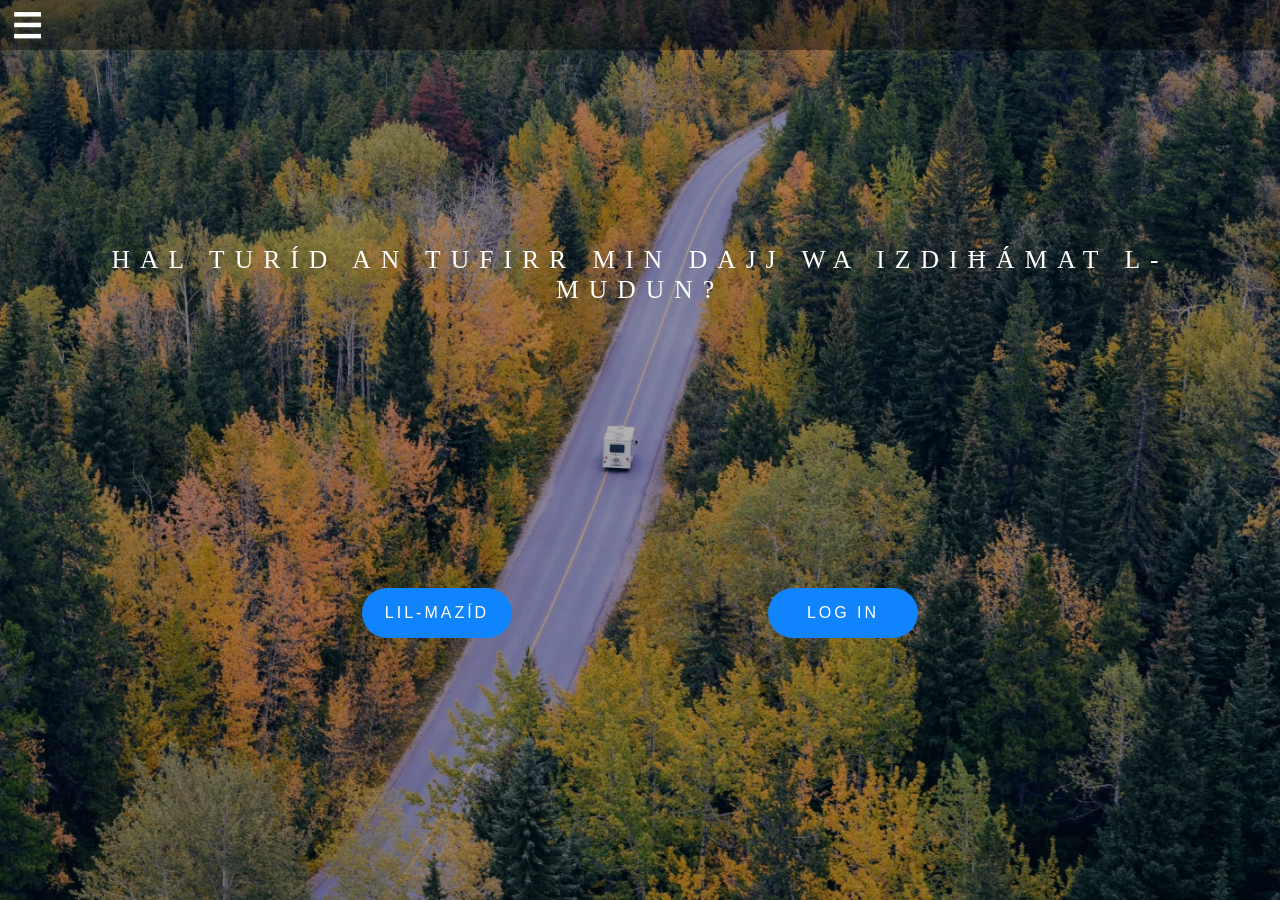
==== index.html @ c8acfcae "Merge branch 'master' of https://github.com/fakhrytatanaki/fahridovic.github.io" ====
<!DOCTYPE html>
<html>
<head>
  <title>El Testa</title>
<link rel="stylesheet" type="text/css" href="style.css">
 <meta charset="UTF-8" name="viewport" content="width=device-width, initial-scale=1, shrink-to-fit=no">
 <title>testa</title>
</head>
<body>
<img class="bg" src="image.jpg">
<div id="bbg">
</div>
<div class="cont">
  <div id="navbar" class="gr4 guide">
    <img src="cmenu.svg" id="cmenu">
</div>
<div class="gr1 guide">
  <font class="maintext">
    Hal turíd an tufirr min dajj wa izdiħámat l-mudun?
  </font>
</div>
<div class="gr2 guide">
  <input type="button" value="lil-mazíd" class="elbtn">
  <input type="button" value="log in" class="elbtn">
</div>
<div class="gr3 guide">
</div>
</div>
</body>
</html>
---- style.css ----
body
{
    font-family:futura;
    margin:0;
}

img.bg
{
  display: block;
  position: absolute;
  width: 100vw;
  height: 100vh;
  object-fit: cover;
  filter:blur(0);
  animation-name:blurin;
  animation-duration:7s;
  opacity:0.7;
}
@keyframes blurin {
0%{filter:blur(20px);opacity:0;}
100%{filter:blur(0);opacity:0.7;}
}
.maintext
{
  font-size:1.6em;
  letter-spacing:10px;
  color:white;
  text-transform:uppercase;
  margin:5%;

}

.elbtn
{
  background-color:rgb(16, 132, 252);
  width:150px;
  height:50px;
  text-transform:uppercase;
  color:white;
  letter-spacing:3px;
  border-radius:30px;
  transition:all 0.5s;
  cursor:pointer;
  border:none;
  font-size:1em;
  margin:0 10%;
  
}
.elbtn:hover
{
  transform:scale(1.1);
  background-color:#005970;
}

.cont
{
opacity:1;
animation-name:fadein;
animation-duration:3s;
position: absolute;
width:100%;
height:100%;
}
@keyframes fadein {
  0%{opacity:0;}
  50%{opacity:0;}
  100%{opacity:1;}
}
/* .guide
{
  background-color:rgba(13, 108, 133, 0.71);
  border:red solid 1px;
} */

.gr4
{
  height:50px;
  width:auto;
  background:rgba(0, 0, 0, 0.4);
  display: flex;
  align-items: center;
}
.gr1
{
display:flex;
justify-content: center;
height:50%;
width:auto;
align-items: center;
text-align: center;
}
.gr2
{
  display:flex;
  height:25%;
  width:auto;
  flex-wrap: wrap;
  justify-content: center;
  align-items: center;
}
.gr3
{
  height:17%;
  width:auto;
}
#bbg
{
background-color:black;
position: absolute;
width:100%;
height:100%;
animation-name:fadeout;
animation-duration:5s;
z-index:-1;
}

#cmenu
{
width:auto;
height:90%;
margin:5px;
}
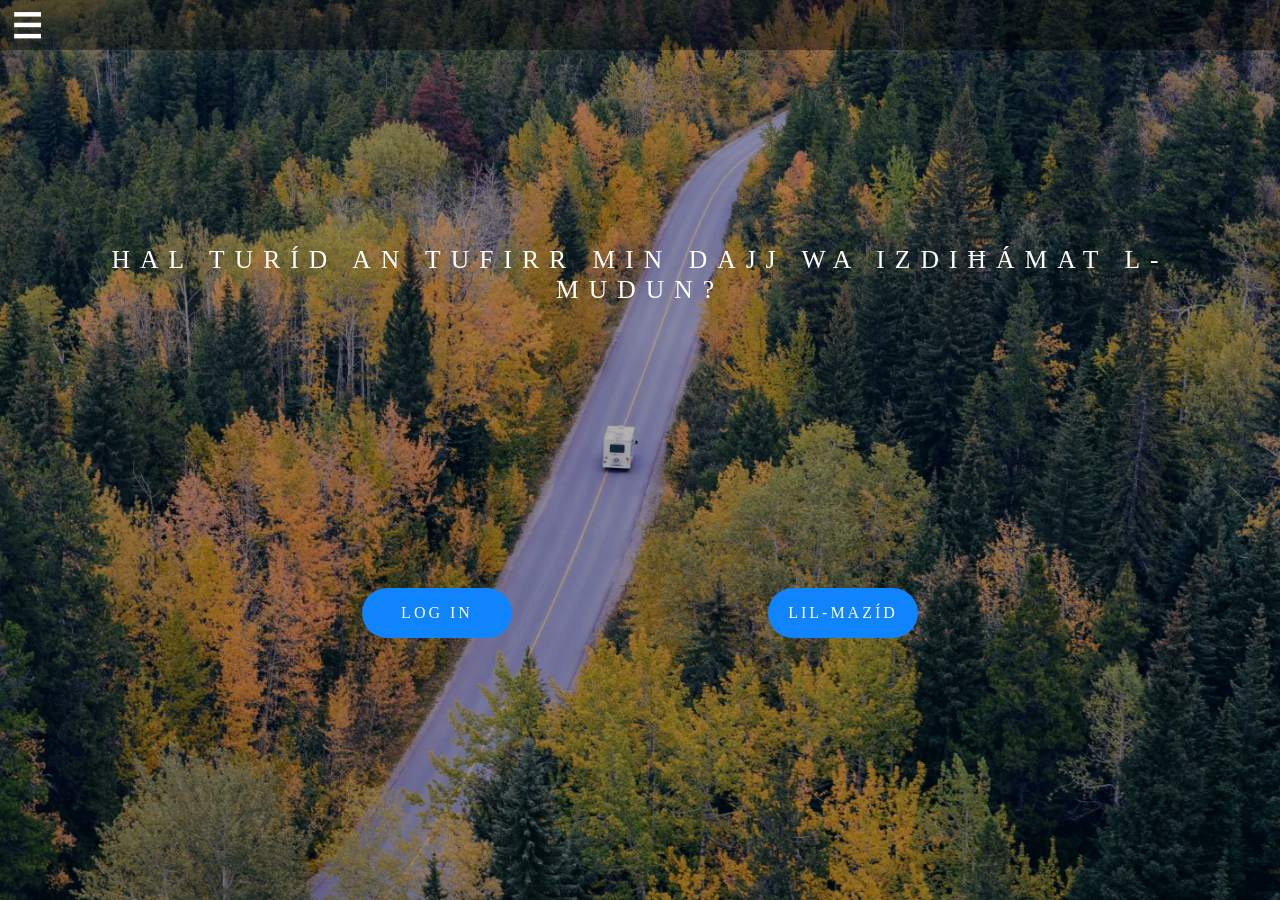
==== commit ee63e668: "some adjustments" ====
--- a/index.html
+++ b/index.html
@@ -20,8 +20,8 @@
   </font>
 </div>
 <div class="gr2 guide">
-  <input type="button" value="lil-mazíd" class="elbtn">
-  <input type="button" value="log in" class="elbtn">
+  <div class="elbtn">log in</div>
+  <div class="elbtn">lil-mazíd</div>
 </div>
 <div class="gr3 guide">
 </div>
--- a/style.css
+++ b/style.css
@@ -44,7 +44,10 @@
   border:none;
   font-size:1em;
   margin:0 10%;
-  
+  display: flex;
+  align-items: center;
+  justify-content: center;
+
 }
 .elbtn:hover
 {
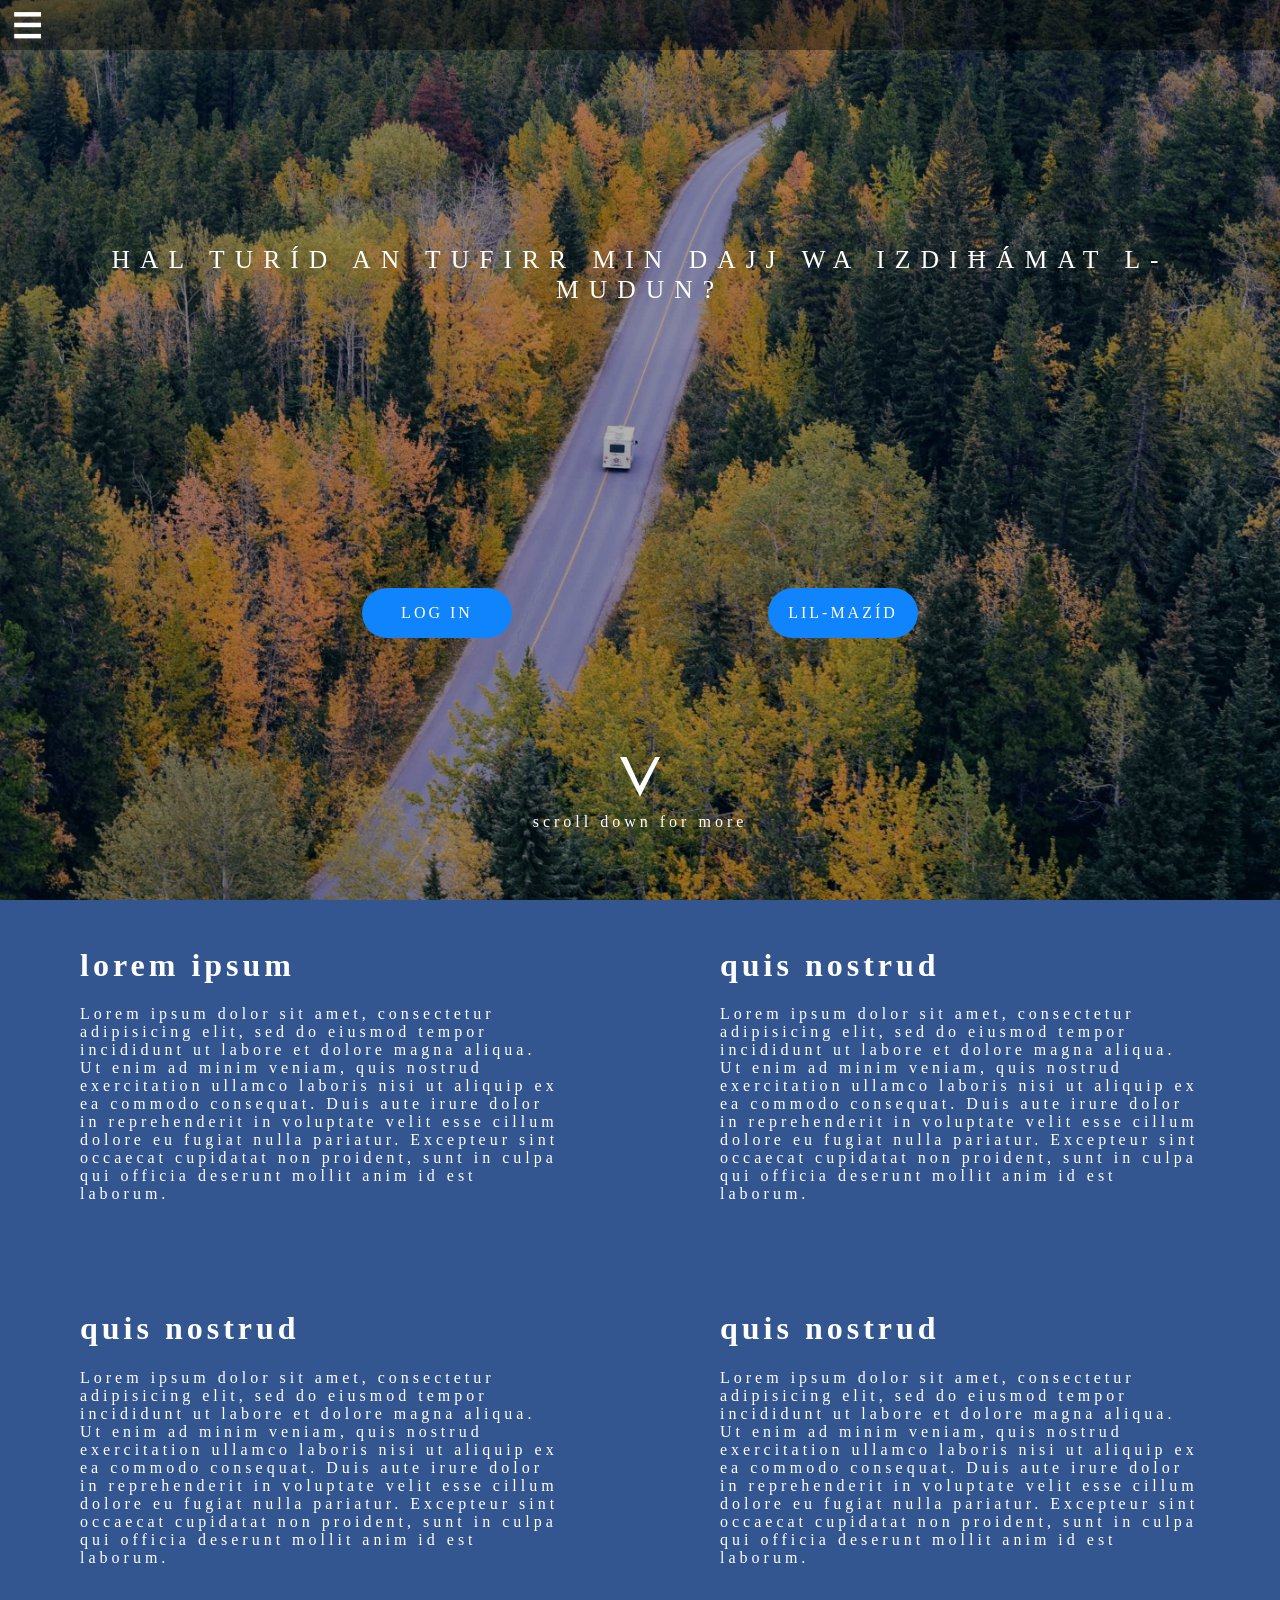
==== commit 364a68bf: "extra elements" ====
--- a/index.html
+++ b/index.html
@@ -24,6 +24,33 @@
   <div class="elbtn">lil-mazíd</div>
 </div>
 <div class="gr3 guide">
+  <img class="chevron" src="chevron.svg">
+      <p>scroll down for more</p>
+  </div>
+</div>
+<div class="cont2">
+<div class="grb guide">
+<h1>lorem ipsum</h1>
+<p>Lorem ipsum dolor sit amet, consectetur adipisicing elit, sed do eiusmod tempor incididunt ut labore et dolore magna aliqua. Ut enim ad minim veniam, quis nostrud exercitation ullamco laboris nisi ut aliquip ex ea commodo consequat. Duis aute irure dolor in reprehenderit in voluptate velit esse cillum dolore eu fugiat nulla pariatur. Excepteur sint occaecat cupidatat non proident, sunt in culpa qui officia deserunt mollit anim id est laborum.
+</p>
+</div>
+<div class="grb guide">
+<h1>quis nostrud</h1>
+<p>Lorem ipsum dolor sit amet, consectetur adipisicing elit, sed do eiusmod tempor incididunt ut labore et dolore magna aliqua. Ut enim ad minim veniam, quis nostrud exercitation ullamco laboris nisi ut aliquip ex ea commodo consequat. Duis aute irure dolor in reprehenderit in voluptate velit esse cillum dolore eu fugiat nulla pariatur. Excepteur sint occaecat cupidatat non proident, sunt in culpa qui officia deserunt mollit anim id est laborum.
+</p>
+<br>
+</div>
+<div class="grb guide">
+<h1>quis nostrud</h1>
+<p>Lorem ipsum dolor sit amet, consectetur adipisicing elit, sed do eiusmod tempor incididunt ut labore et dolore magna aliqua. Ut enim ad minim veniam, quis nostrud exercitation ullamco laboris nisi ut aliquip ex ea commodo consequat. Duis aute irure dolor in reprehenderit in voluptate velit esse cillum dolore eu fugiat nulla pariatur. Excepteur sint occaecat cupidatat non proident, sunt in culpa qui officia deserunt mollit anim id est laborum.
+</p>
+<br>
+</div>
+<div class="grb guide">
+<h1>quis nostrud</h1>
+<p>Lorem ipsum dolor sit amet, consectetur adipisicing elit, sed do eiusmod tempor incididunt ut labore et dolore magna aliqua. Ut enim ad minim veniam, quis nostrud exercitation ullamco laboris nisi ut aliquip ex ea commodo consequat. Duis aute irure dolor in reprehenderit in voluptate velit esse cillum dolore eu fugiat nulla pariatur. Excepteur sint occaecat cupidatat non proident, sunt in culpa qui officia deserunt mollit anim id est laborum.
+</p>
+<br>
 </div>
 </div>
 </body>
--- a/style.css
+++ b/style.css
@@ -57,10 +57,10 @@
 
 .cont
 {
+position: absolute;
 opacity:1;
 animation-name:fadein;
 animation-duration:3s;
-position: absolute;
 width:100%;
 height:100%;
 }
@@ -103,13 +103,30 @@
 }
 .gr3
 {
+  display: flex;
+  justify-content: center;
+  align-items: center;
+  flex-direction: column;
   height:17%;
   width:auto;
+  color:white;
+  letter-spacing:4px;
+  animation:fadein2 10s;
+}
+@keyframes fadein2 {
+  0%{opacity:0;}
+  60%{opacity:0;}
+  100%{opacity:1;}
+}
+.chevron
+{
+  width:40px;
+  height:40px;
 }
 #bbg
 {
 background-color:black;
-position: absolute;
+position: fixed;
 width:100%;
 height:100%;
 animation-name:fadeout;
@@ -123,3 +140,32 @@
 height:90%;
 margin:5px;
 }
+
+.cont2
+{
+  top:100%;
+  display:flex;
+  position: absolute;
+  color:white;
+  width:100%;
+  height:auto;
+flex-flow: row wrap;
+justify-content: space-around;
+background-color:#345690;
+}
+
+.grb
+{
+  letter-spacing:4px;
+  height:50%;
+  width:30rem;
+  padding:2%;
+}
+
+.row1
+{
+  height:auto;
+  width:100%;
+  display: flex;
+  align-self: baseline;
+}
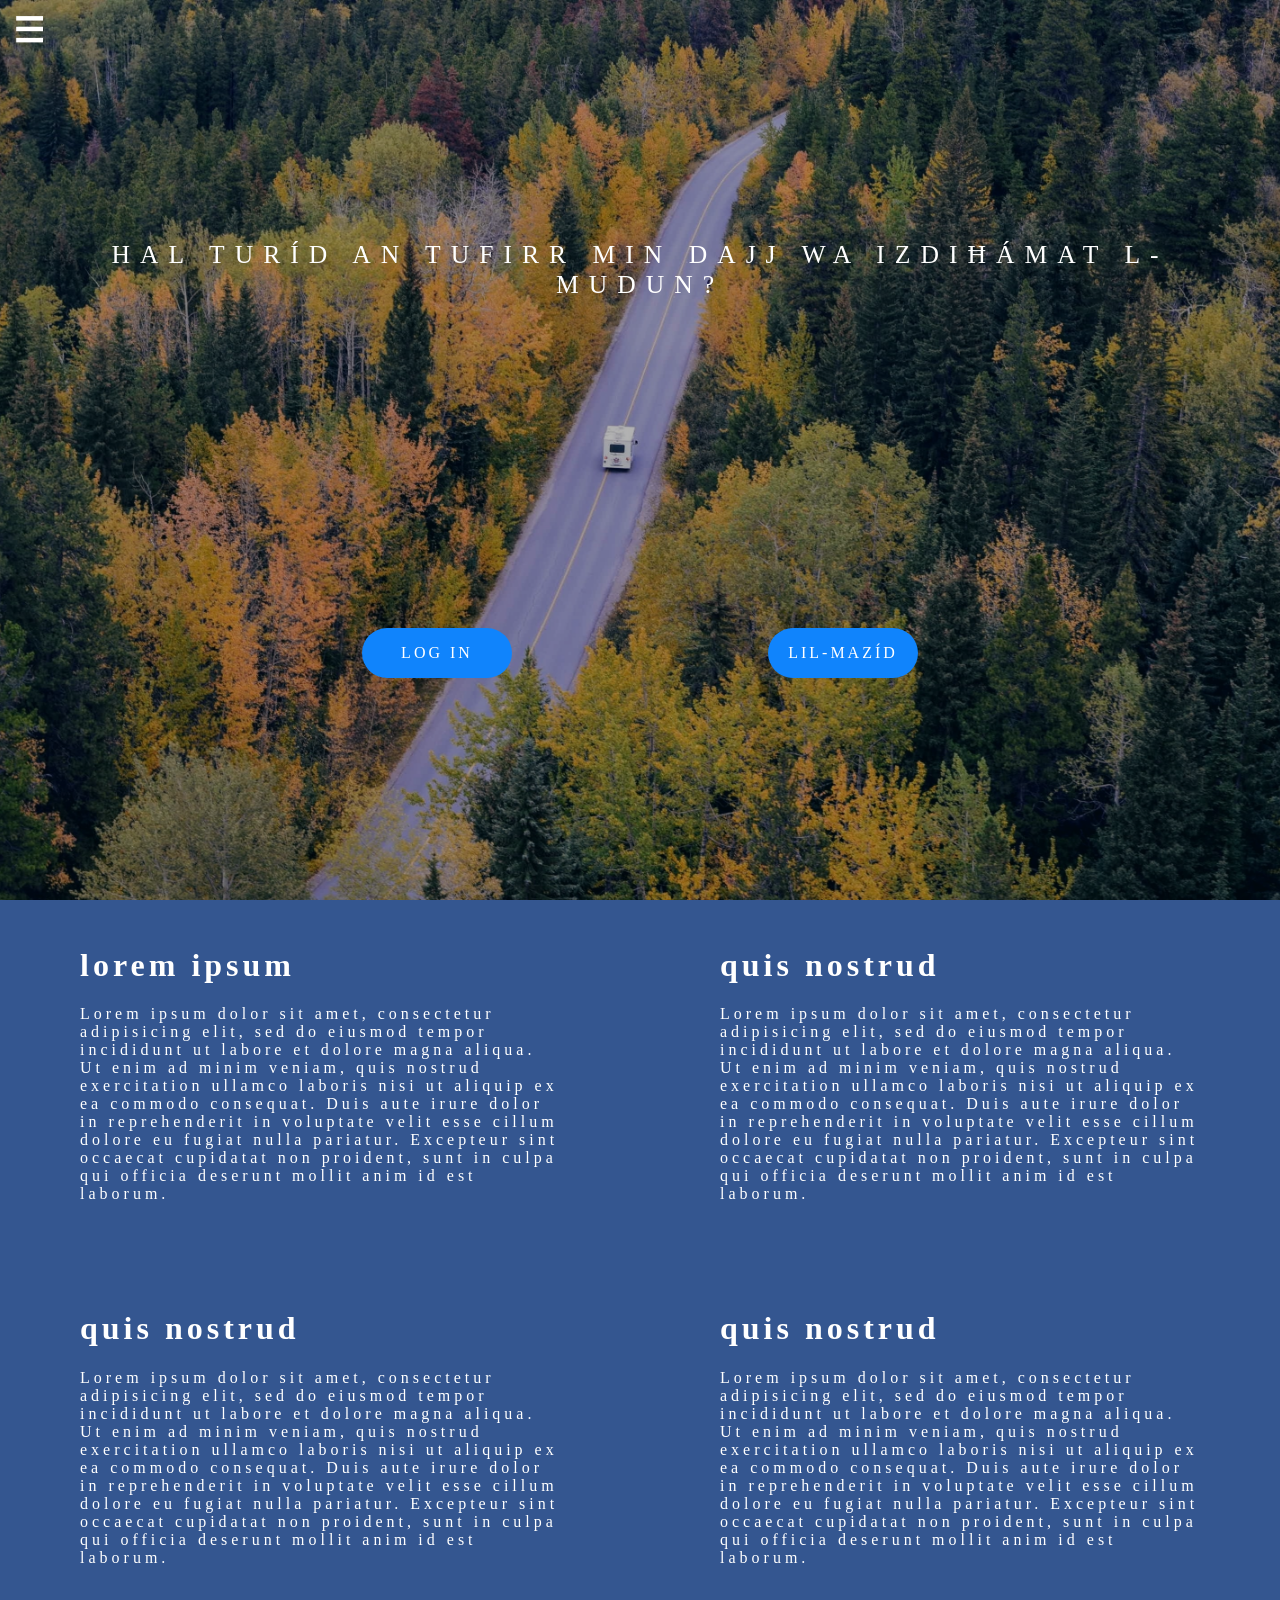
==== commit a7a97ad1: "JS collapse menu" ====
--- a/index.html
+++ b/index.html
@@ -4,16 +4,16 @@
   <title>El Testa</title>
 <link rel="stylesheet" type="text/css" href="style.css">
  <meta charset="UTF-8" name="viewport" content="width=device-width, initial-scale=1, shrink-to-fit=no">
- <title>testa</title>
 </head>
 <body>
 <img class="bg" src="image.jpg">
 <div id="bbg">
 </div>
+<div class="navbar">
+  <img src="cmenu.svg" id="cmenu" onclick="collapseNavBar()">
+  <div class="suba">About Us</div><div class="suba">Links</div><div class="suba">More</div>
+</div>
 <div class="cont">
-  <div id="navbar" class="gr4 guide">
-    <img src="cmenu.svg" id="cmenu">
-</div>
 <div class="gr1 guide">
   <font class="maintext">
     Hal turíd an tufirr min dajj wa izdiħámat l-mudun?
@@ -24,8 +24,8 @@
   <div class="elbtn">lil-mazíd</div>
 </div>
 <div class="gr3 guide">
-  <img class="chevron" src="chevron.svg">
-      <p>scroll down for more</p>
+  <!-- <img class="chevron" src="chevron.svg">
+      <p>scroll down for more</p> -->
   </div>
 </div>
 <div class="cont2">
@@ -53,5 +53,6 @@
 <br>
 </div>
 </div>
+<script src="script.js" type="text/javascript"></script>
 </body>
 </html>
--- a/style.css
+++ b/style.css
@@ -49,6 +49,32 @@
   justify-content: center;
 
 }
+.elbtn_clicked
+{
+  background-color:rgb(247, 126, 82);
+  width:150px;
+  height:50px;
+  text-transform:uppercase;
+  color:white;
+  letter-spacing:3px;
+  border-radius:30px;
+  transition:all 0.5s;
+  cursor:pointer;
+  border:none;
+  font-size:1em;
+  margin:0 10%;
+  display: flex;
+  align-items: center;
+  justify-content: center;
+
+}
+.elbtn_clicked:hover
+
+{
+  transform:scale(1.1);
+  background-color:rgb(254, 46, 0);
+}
+
 .elbtn:hover
 {
   transform:scale(1.1);
@@ -75,19 +101,21 @@
   border:red solid 1px;
 } */
 
-.gr4
-{
-  height:50px;
-  width:auto;
-  background:rgba(0, 0, 0, 0.4);
-  display: flex;
-  align-items: center;
+.navbar
+{
+  z-index:5;
+  position:absolute;
+  height:60px;
+  width:100%;
+  background:rgba(0, 0, 0, 0);
+  overflow: hidden;
+  transition:0.4s;
 }
 .gr1
 {
 display:flex;
 justify-content: center;
-height:50%;
+height:60%;
 width:auto;
 align-items: center;
 text-align: center;
@@ -107,7 +135,7 @@
   justify-content: center;
   align-items: center;
   flex-direction: column;
-  height:17%;
+  height:15%;
   width:auto;
   color:white;
   letter-spacing:4px;
@@ -136,9 +164,19 @@
 
 #cmenu
 {
+  align-self: flex-start;
 width:auto;
-height:90%;
+height:45px;
 margin:5px;
+font-size:40px;
+border:rgba(255,255,255,0) solid 2px;
+transition:0.2s all;
+}
+
+#cmenu:hover
+{
+border:rgba(255,255,255,1) solid 2px;
+cursor:pointer;
 }
 
 .cont2
@@ -169,3 +207,23 @@
   display: flex;
   align-self: baseline;
 }
+
+.suba
+{
+font-family:helvetica;
+font-weight:200;
+margin:15px;
+color:white;
+font-size:30px;
+transition:0.3s all;
+}
+
+.suba:hover
+{
+font-family:helvetica;
+font-weight:200;
+margin:15px;
+color:orange;
+font-size:40px;
+cursor:pointer;
+}
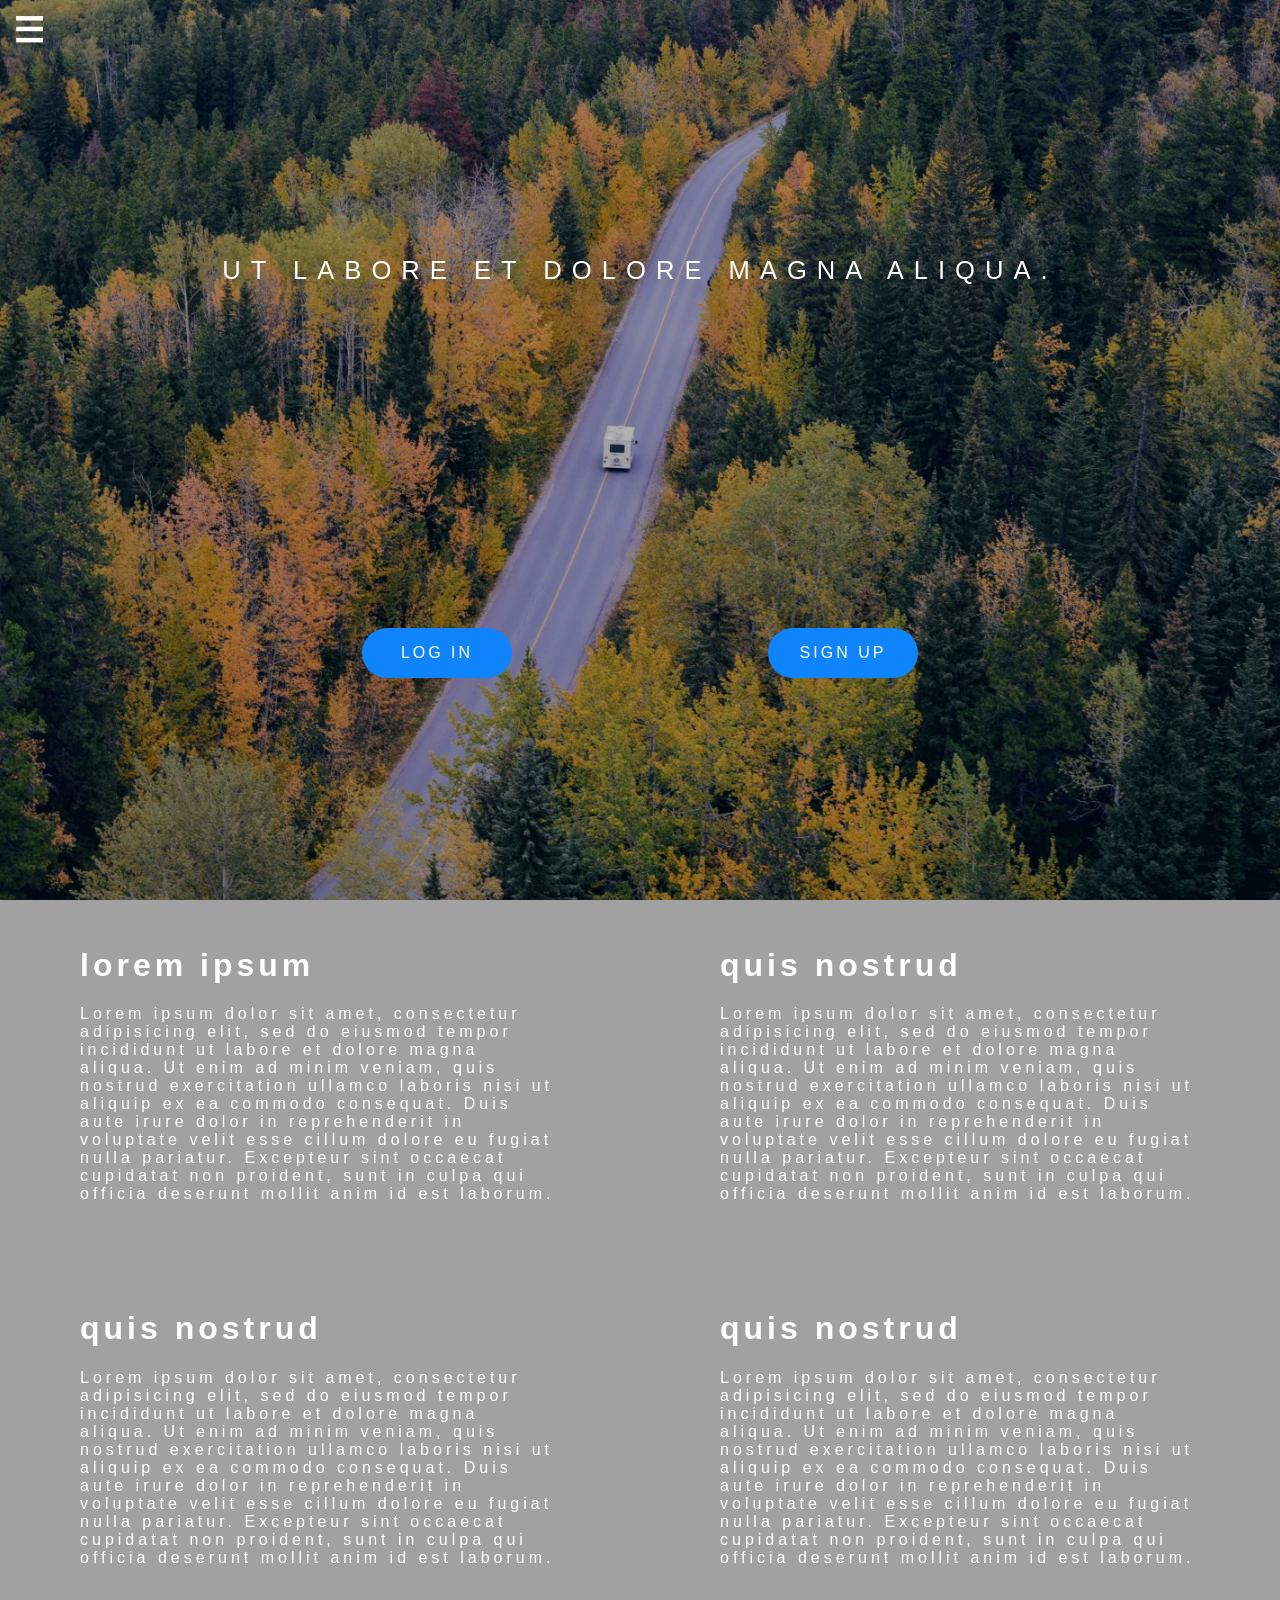
==== commit 45cbfc7f: "slight changes to placeholder text" ====
--- a/index.html
+++ b/index.html
@@ -10,18 +10,19 @@
 <div id="bbg">
 </div>
 <div class="navbar">
+<img class="bgnb" src="image.jpg">
   <img src="cmenu.svg" id="cmenu" onclick="collapseNavBar()">
   <div class="suba">About Us</div><div class="suba">Links</div><div class="suba">More</div>
 </div>
 <div class="cont">
 <div class="gr1 guide">
   <font class="maintext">
-    Hal turíd an tufirr min dajj wa izdiħámat l-mudun?
+    ut labore et dolore magna aliqua.
   </font>
 </div>
 <div class="gr2 guide">
   <div class="elbtn">log in</div>
-  <div class="elbtn">lil-mazíd</div>
+  <div class="elbtn">sign up</div>
 </div>
 <div class="gr3 guide">
   <!-- <img class="chevron" src="chevron.svg">
--- a/style.css
+++ b/style.css
@@ -1,13 +1,14 @@
 body
 {
-    font-family:futura;
+    font-family:futura,helvetica,arial;
     margin:0;
+    font-variant-ligatures: none;
 }
 
 img.bg
 {
   display: block;
-  position: absolute;
+  position: fixed;
   width: 100vw;
   height: 100vh;
   object-fit: cover;
@@ -15,6 +16,19 @@
   animation-name:blurin;
   animation-duration:7s;
   opacity:0.7;
+  transition:1s all;
+}
+img.bgnb
+{
+  display: block;
+  position: absolute;
+  width: 100vw;
+  height: 100vh;
+  object-fit: cover;
+  filter:blur(20px);
+  z-index:-1;
+  transition:0.4s;
+  opacity:0;
 }
 @keyframes blurin {
 0%{filter:blur(20px);opacity:0;}
@@ -104,9 +118,9 @@
 .navbar
 {
   z-index:5;
-  position:absolute;
-  height:60px;
-  width:100%;
+  position:fixed;
+  height:100%;
+  width:60px;
   background:rgba(0, 0, 0, 0);
   overflow: hidden;
   transition:0.4s;
@@ -189,7 +203,8 @@
   height:auto;
 flex-flow: row wrap;
 justify-content: space-around;
-background-color:#345690;
+background-color:rgba(0, 0, 0, 0.37);
+overflow: hidden;
 }
 
 .grb
@@ -211,19 +226,21 @@
 .suba
 {
 font-family:helvetica;
-font-weight:200;
+font-weight:500;
 margin:15px;
 color:white;
-font-size:30px;
+font-size:20px;
 transition:0.3s all;
+opacity:0;
+letter-spacing:6px;
+white-space: nowrap;
 }
 
 .suba:hover
 {
 font-family:helvetica;
-font-weight:200;
 margin:15px;
 color:orange;
-font-size:40px;
+/* font-size:30px; */
 cursor:pointer;
 }
